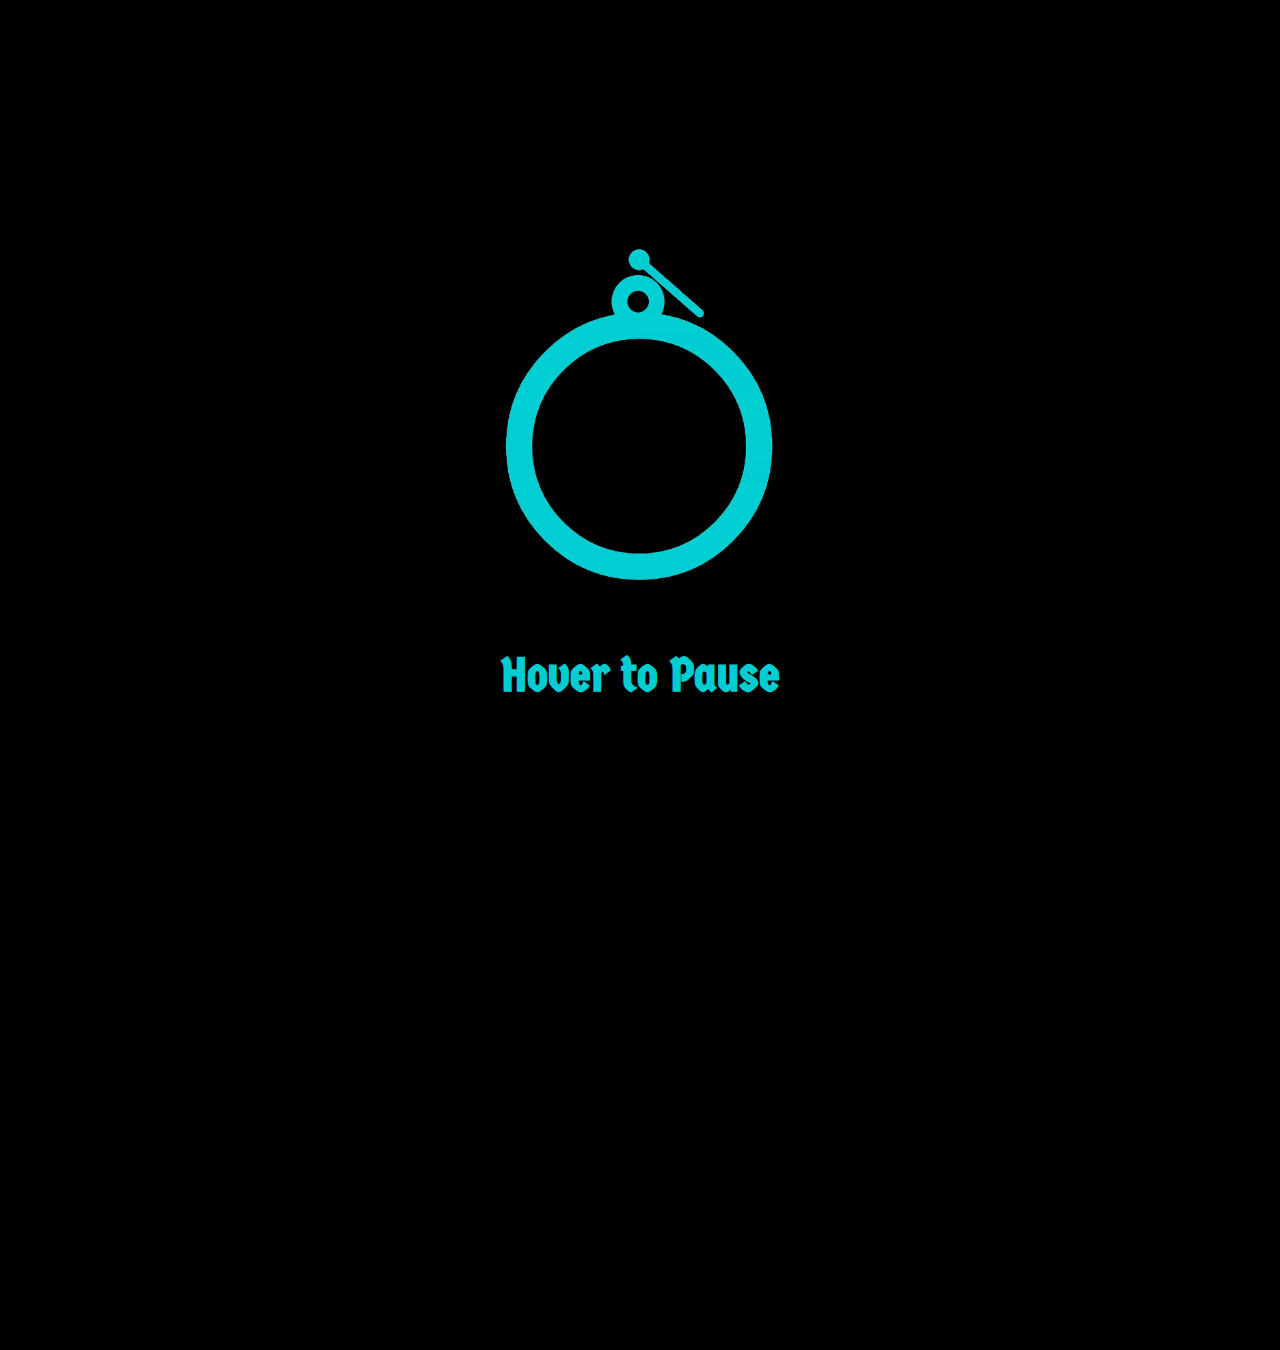
==== clock/index.html @ a735dbdb "first commit" ====
<!DOCTYPE html>
<html lang="en" dir="ltr">
  <head>
    <meta charset="utf-8">
    <title>Clock</title>
    <link rel="stylesheet" href="style.css">
    <link href="https://fonts.googleapis.com/css?family=Germania+One" rel="stylesheet">
  </head>
  <body>
    <div class="flex-container">
      <img src="circle.png" alt="" class="circle">
      <h1>Hover to Pause</h1>
        <img src="dial.png" alt="" class="dial">
    </div>
  </body>
</html>
---- clock/style.css ----
body{
  background-color: black;
  margin: 0;
  padding: 0;
}
img{
  width:25%;
}
h1{
  color: #00cdd1;
  font-family: 'Germania One', cursive;
  font-size: 3rem;
}
.flex-container{
  display: flex;
  justify-content: center;
  align-items: center;
  height: 150vh;
  flex-flow: column;
}
.dial{
  position: relative;
  bottom: 73.5vh;
  animation-name: rotate;
  animation-duration: 3s;
  animation-timing-function: linear;
  animation-iteration-count: infinite;
}
.dial:hover {
   animation-play-state: paused;
 }
@keyframes rotate {
  from{
    transform: rotate(0deg);
  }
  to{
    transform: rotate(360deg);
  }
}
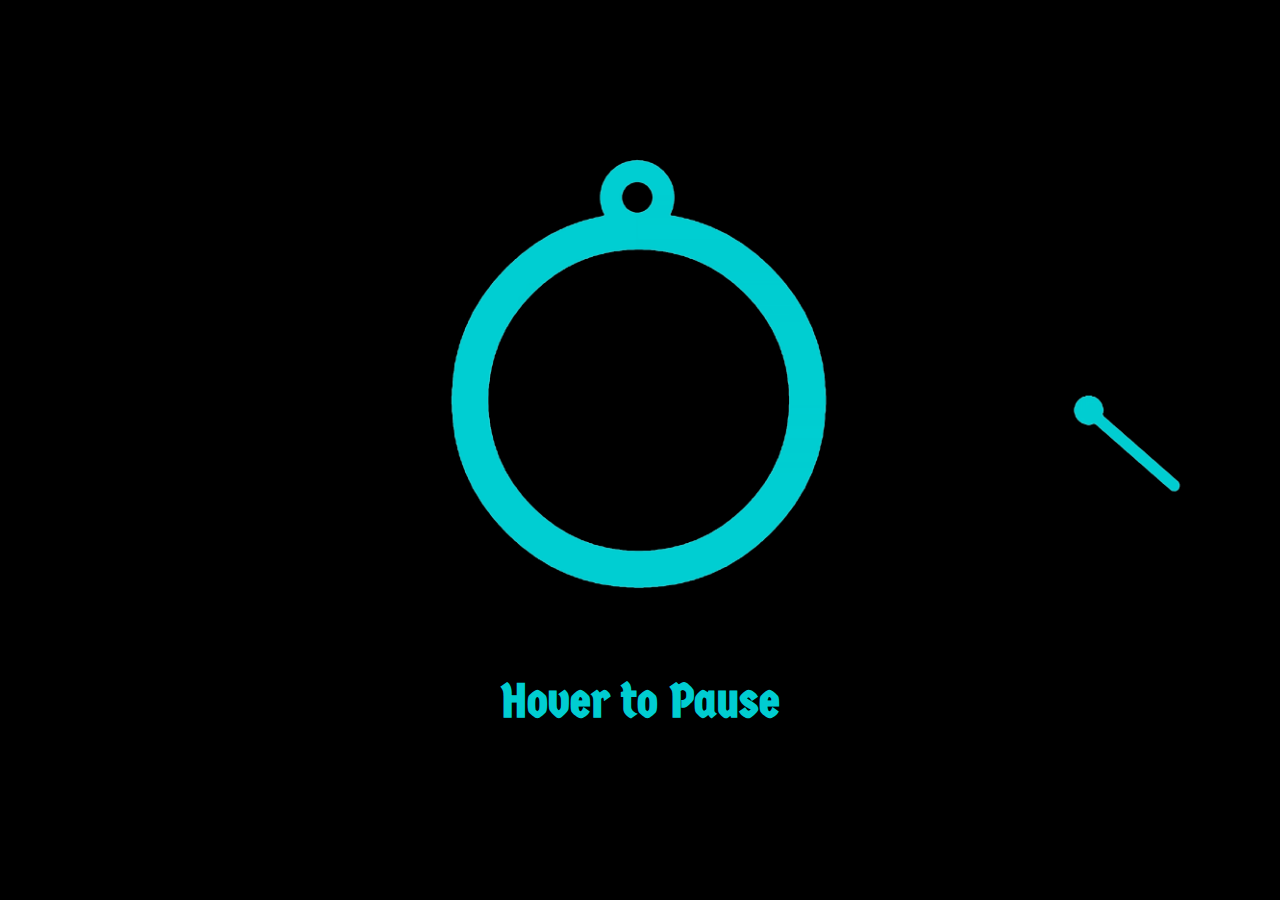
==== commit cf995876: "clock made responsive" ====
--- a/clock/index.html
+++ b/clock/index.html
@@ -7,10 +7,10 @@
     <link href="https://fonts.googleapis.com/css?family=Germania+One" rel="stylesheet">
   </head>
   <body>
-    <div class="flex-container">
+    <div class="container">
       <img src="circle.png" alt="" class="circle">
+      <img src="dial.png" alt="" class="dial">
+    </div>
       <h1>Hover to Pause</h1>
-        <img src="dial.png" alt="" class="dial">
-    </div>
   </body>
 </html>
--- a/clock/style.css
+++ b/clock/style.css
@@ -2,25 +2,28 @@
   background-color: black;
   margin: 0;
   padding: 0;
+  display: flex;
+  justify-content: center;
+  align-items:center;
+  flex-direction: column;
+  height: 100vh;
 }
 img{
-  width:25%;
+  width:50vh;
 }
 h1{
   color: #00cdd1;
   font-family: 'Germania One', cursive;
   font-size: 3rem;
 }
-.flex-container{
-  display: flex;
-  justify-content: center;
-  align-items: center;
-  height: 150vh;
-  flex-flow: column;
+.container{
+  position: relative;
 }
 .dial{
-  position: relative;
-  bottom: 73.5vh;
+  position: absolute;
+  top: 2%;
+  transition-timing-function: cubic-bezier(0.1,2.7,0.58,1);
+  transition: all 0.5s;
   animation-name: rotate;
   animation-duration: 3s;
   animation-timing-function: linear;
